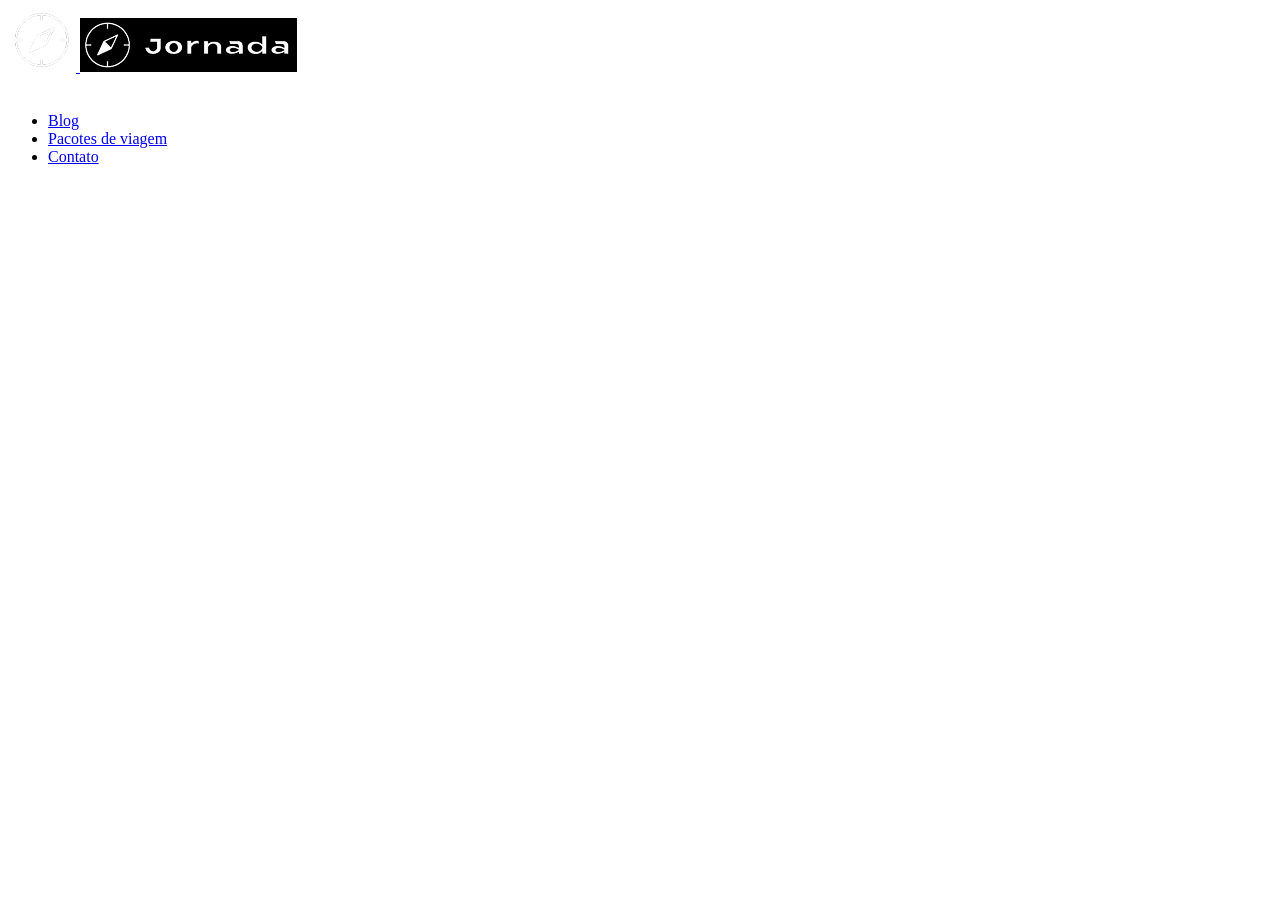
==== contato.html @ 7d281f15 "Cria pagina de Contato" ====
<!doctype html>
<html lang="pt-br">
  <head>
    <meta charset="UTF-8" />
    <meta name="viewport" content="width=device-width, initial-scale=1.0" />
    <link rel="stylesheet" href="css/style.css" />
    <link rel="icon" href="favico.png" type="image/png" />
    <title>Contato</title>
  </head>
  <body>
    <header class="main-header">
      <a class="logo" href="index.html" title="Voltar para a página inicial">
        <img
          class="img-mobile"
          src="img/Bussola-jornada-branca.png"
          alt="Bussola do Logo da Jornada Viagens na cor Branca"
        />
        <img
          class="img-desktop"
          src="img/Bussola-jornada-texto-branca.png"
          alt="Logo da Jornada Viagens na cor branca"
        />
      </a>
      <div class="navigation-menu">
        <label for="menu"><img src="img/menu.png" alt="menu" /></label>
        <input type="checkbox" id="menu" hidden />

        <nav>
          <ul class="list-links">
            <li>
              <a href="blog.html" target="_blank" title="Acessar Blog">Blog</a>
            </li>
            <li>
              <a
                href="pacotes-de-viagens.html"
                target="_blank"
                title="Acessar Pacotes de viagem"
                >Pacotes de viagem</a
              >
            </li>
            <li>
              <a
                class="active"
                href="contato.html"
                target="_blank"
                title="Acessar Contato"
                >Contato</a
              >
            </li>
          </ul>
        </nav>
      </div>
    </header>
  </body>
</html>
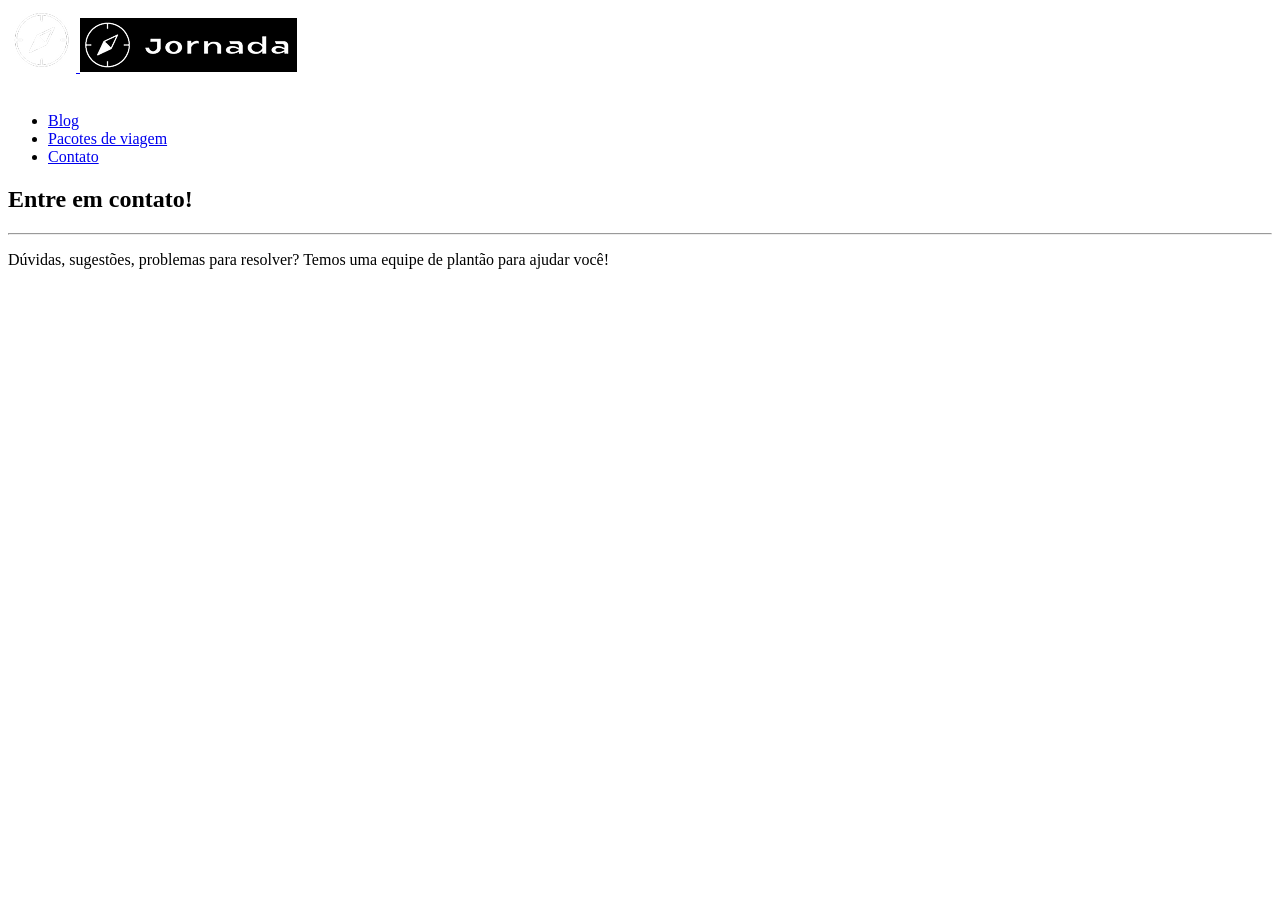
==== commit 6f4d2b1b: "Adiciona hero" ====
--- a/contato.html
+++ b/contato.html
@@ -51,5 +51,18 @@
         </nav>
       </div>
     </header>
+
+    <section class="contact hero">
+      <div class="hero-img">
+        <div class="hero-content">
+          <h1>Entre em contato!</h1>
+          <hr />
+          <p class="content-text">
+            Dúvidas, sugestões, problemas para resolver? Temos uma equipe de
+            plantão para ajudar você!
+          </p>
+        </div>
+      </div>
+    </section>
   </body>
 </html>
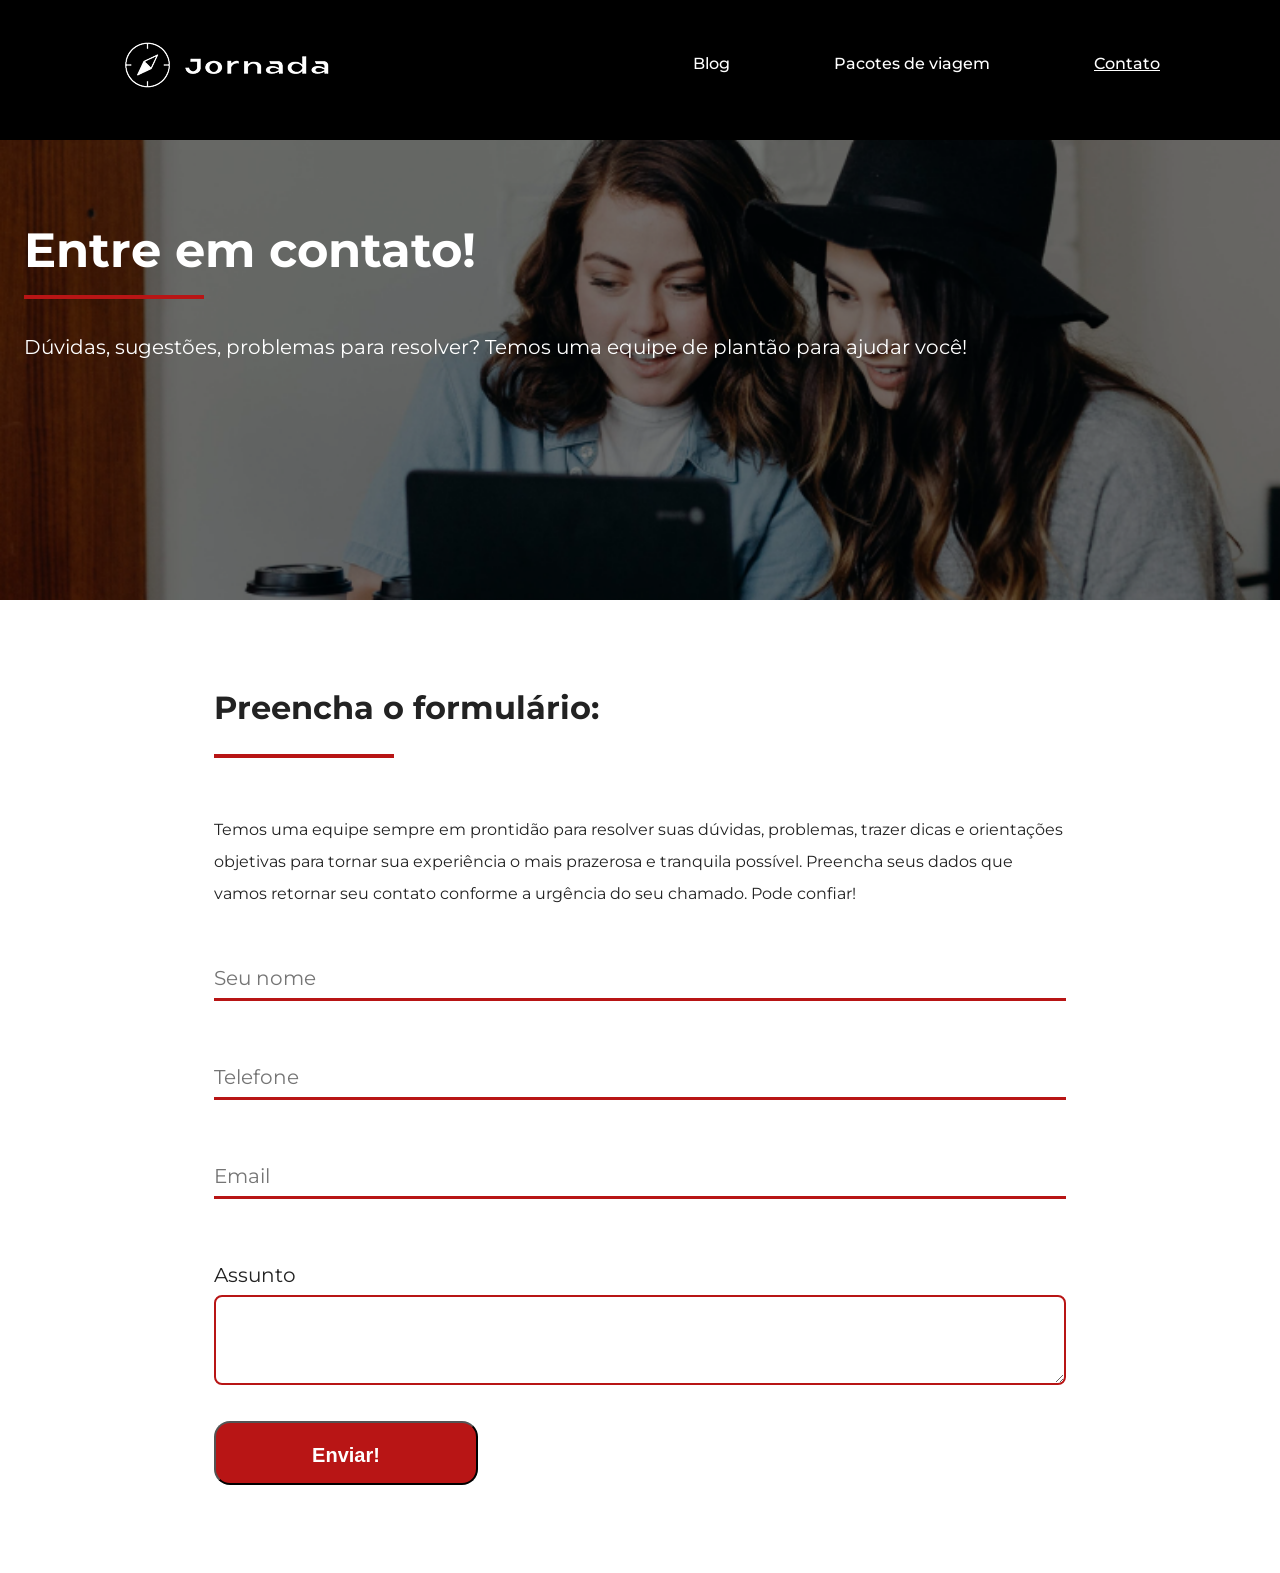
==== commit 9e16c6bc: "Adiciona sessao de formulario" ====
--- a/contato.html
+++ b/contato.html
@@ -64,5 +64,39 @@
         </div>
       </div>
     </section>
+
+    <section class="form">
+      <div class="hero-content">
+        <h2>Preencha o formulário:</h2>
+        <hr />
+        <p class="content-text">
+          Temos uma equipe sempre em prontidão para resolver suas dúvidas,
+          problemas, trazer dicas e orientações objetivas para tornar sua
+          experiência o mais prazerosa e tranquila possível. Preencha seus dados
+          que vamos retornar seu contato conforme a urgência do seu chamado.
+          Pode confiar!
+        </p>
+
+        <form class="form-data">
+          <input type="text" name="userName" id="name" placeholder="Seu nome" />
+          <br />
+          <input
+            type="number"
+            name="userNumber"
+            id="number"
+            pattern="[0-9]{11}"
+            placeholder="Telefone"
+          />
+          <br />
+          <input type="email" name="userEmail" id="email" placeholder="Email" />
+          <br />
+          <label for="topic">Assunto</label>
+          <br />
+          <textarea name="userTopic" id="topic"></textarea>
+          <br />
+          <button type="submit">Enviar!</button>
+        </form>
+      </div>
+    </section>
   </body>
 </html>
--- a/css/style.css
+++ b/css/style.css
@@ -0,0 +1,10 @@
+@import url(global.css);
+@import url(header.css);
+@import url(hero.css);
+@import url(offers.css);
+@import url(categories.css);
+@import url(destinations.css);
+@import url(payments.css);
+@import url(testimonials.css);
+@import url(footer.css);
+@import url(form.css);
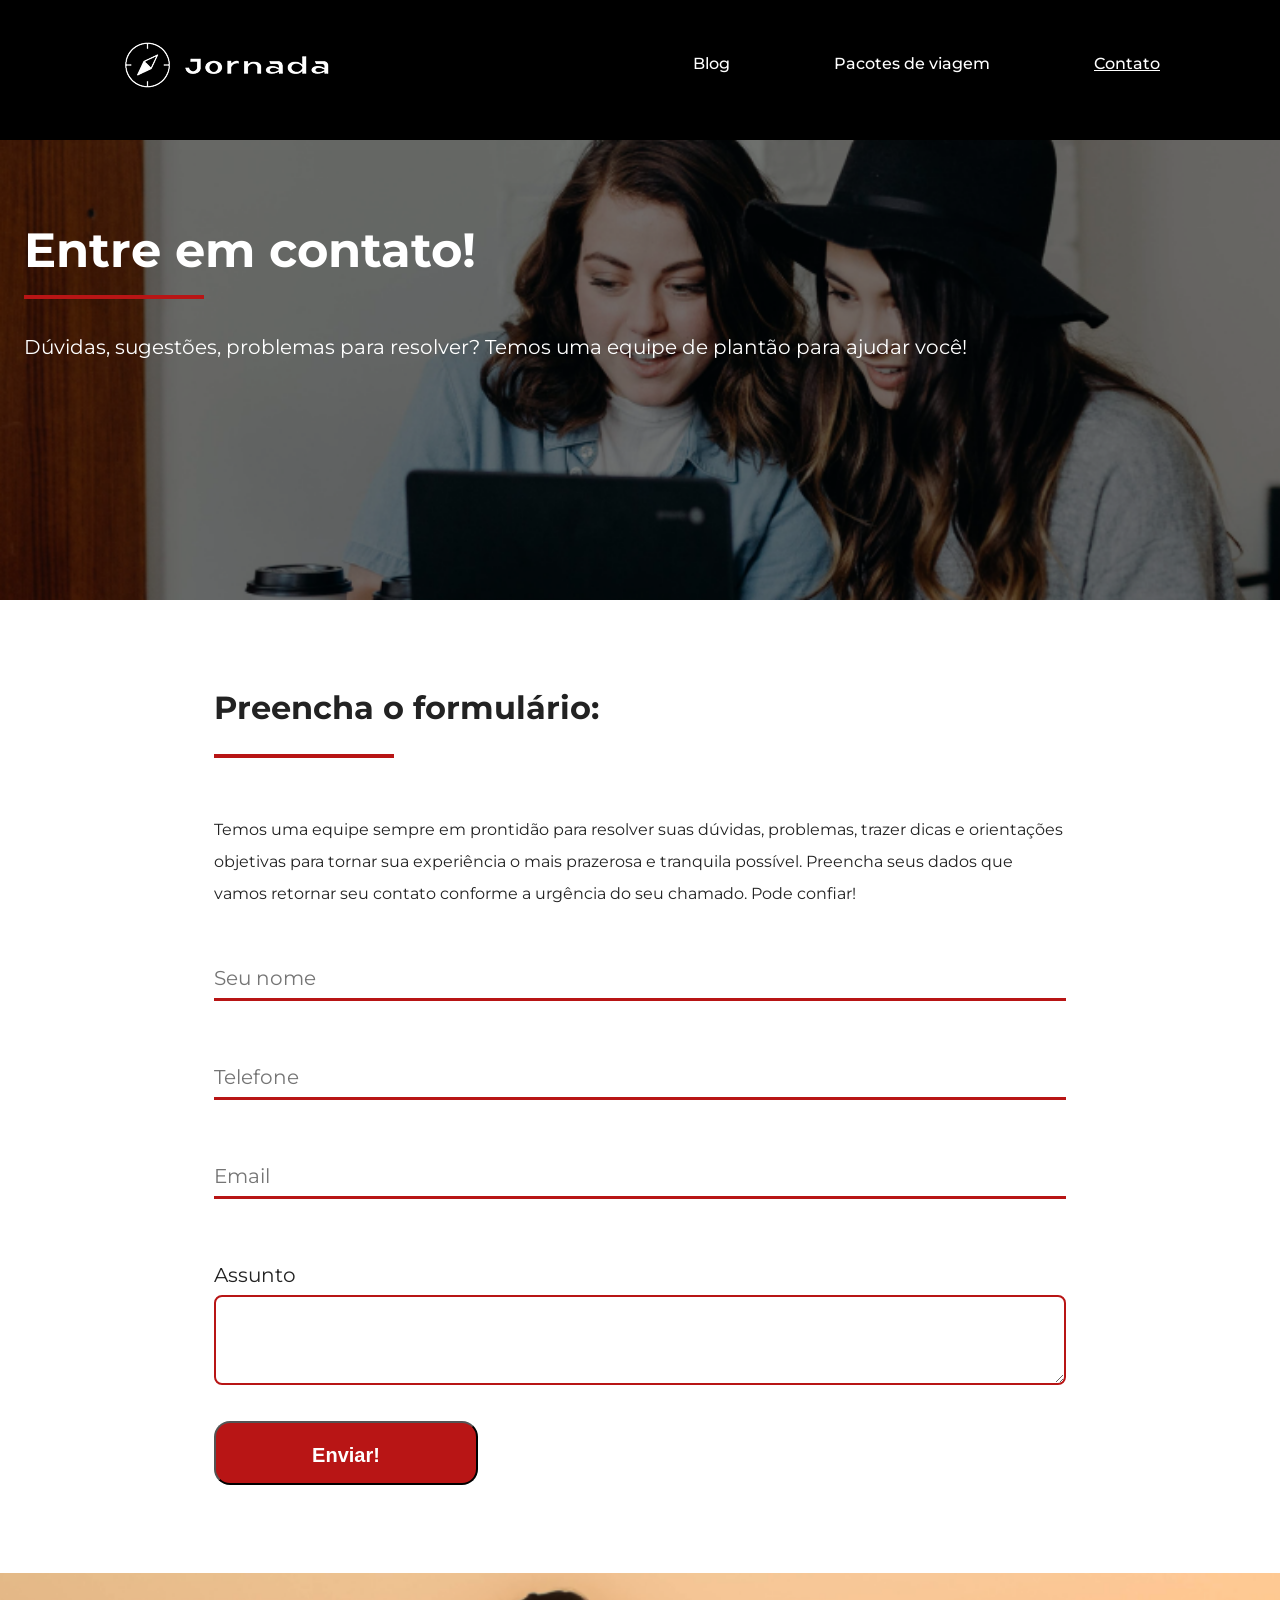
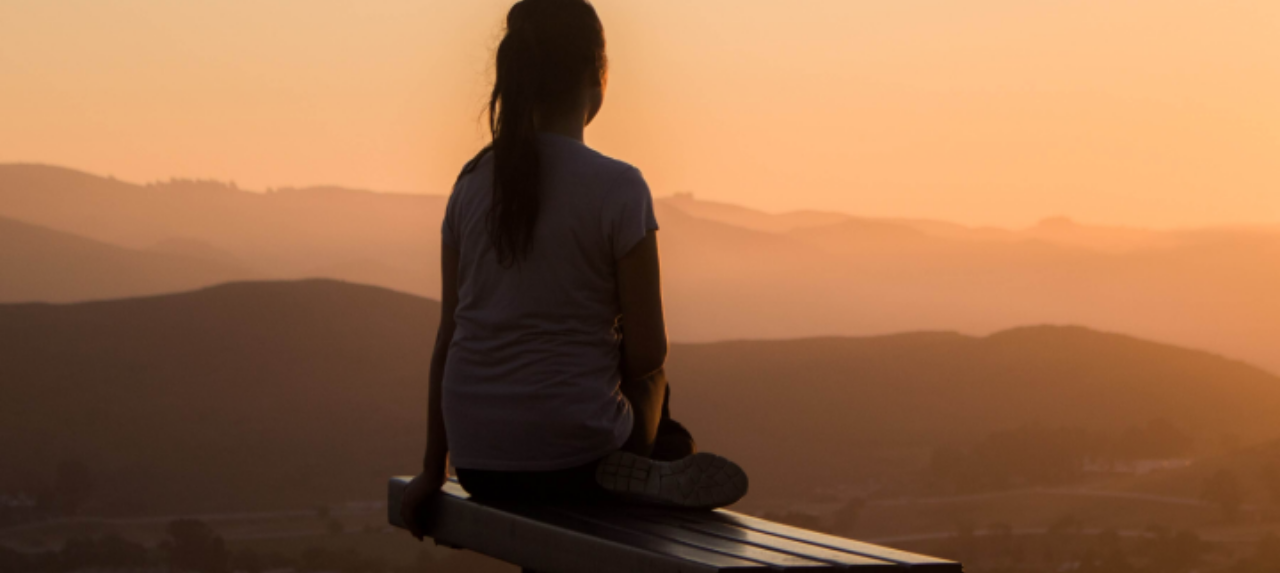
==== commit 362b3ecc: "Adiciona botton-hero" ====
--- a/contato.html
+++ b/contato.html
@@ -98,5 +98,9 @@
         </form>
       </div>
     </section>
+
+    <section class="contact bottom-hero">
+      <div class="hero-img"></div>
+    </section>
   </body>
 </html>
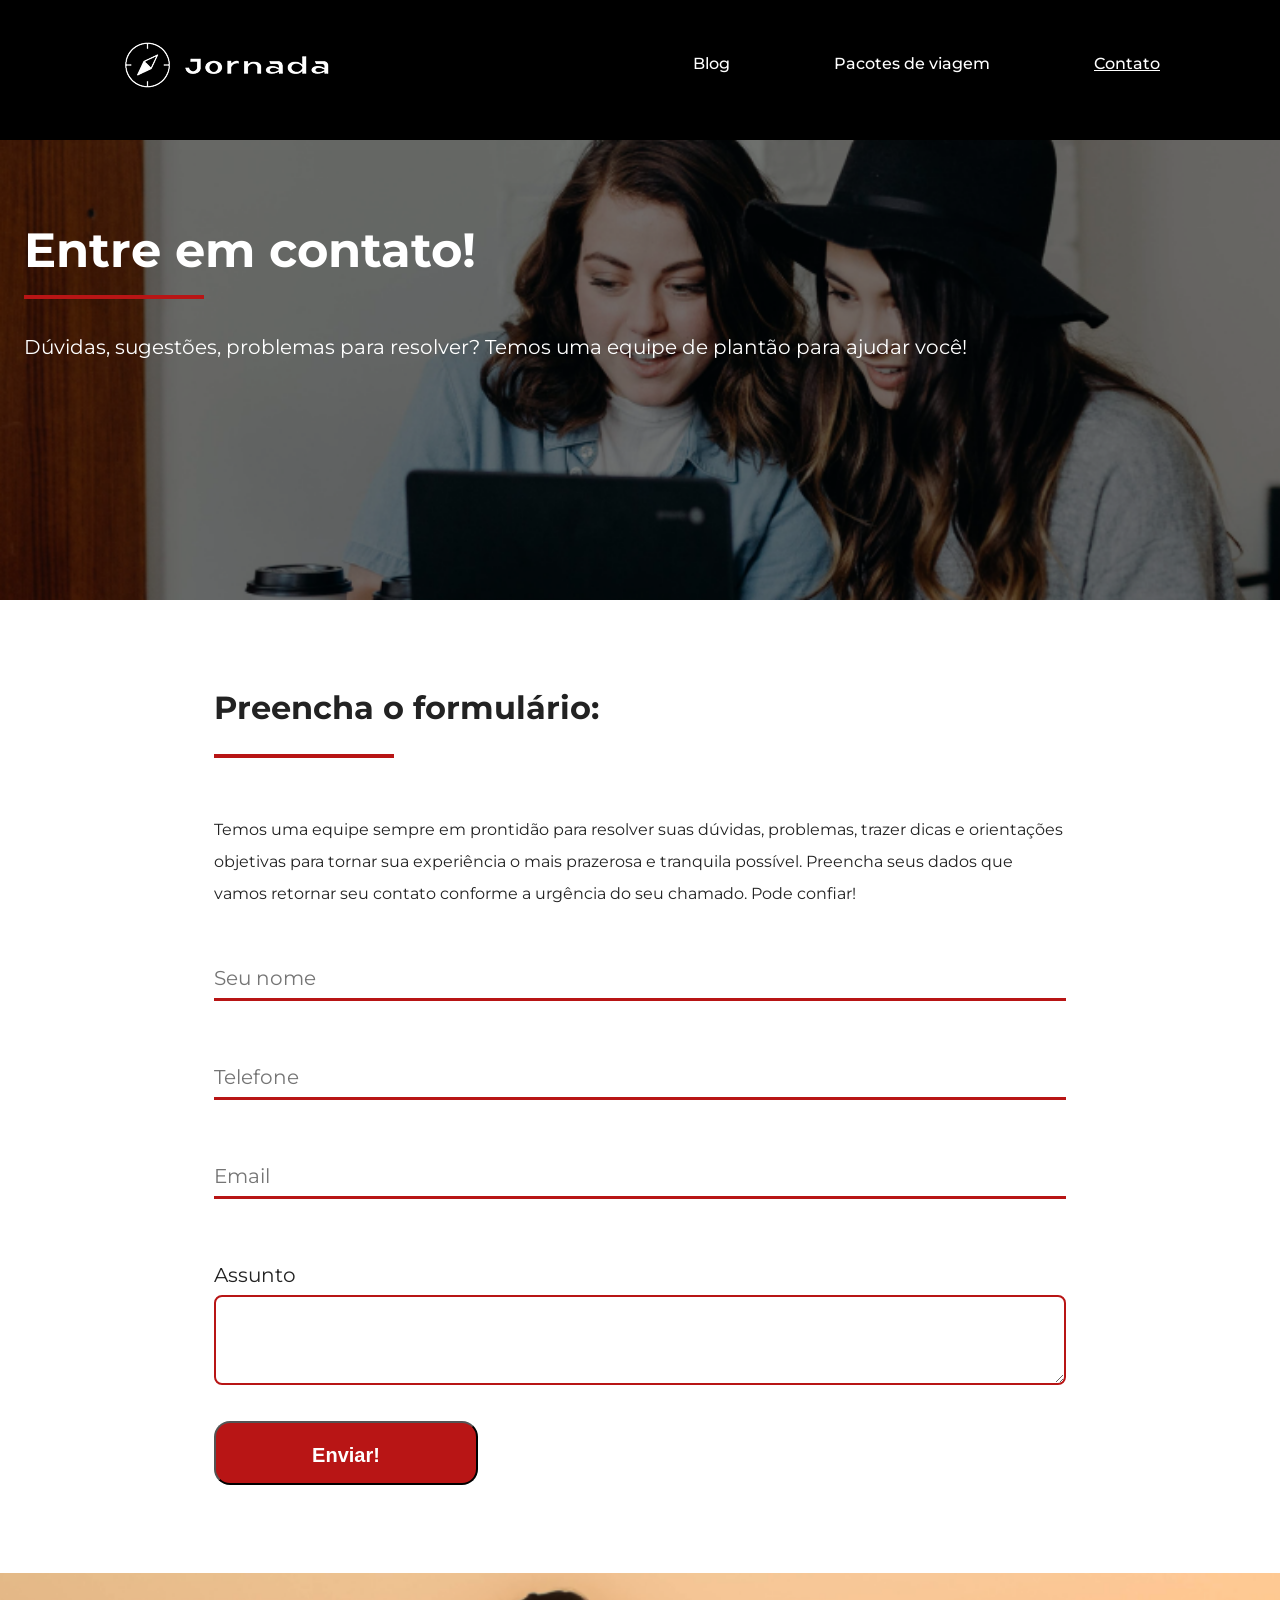
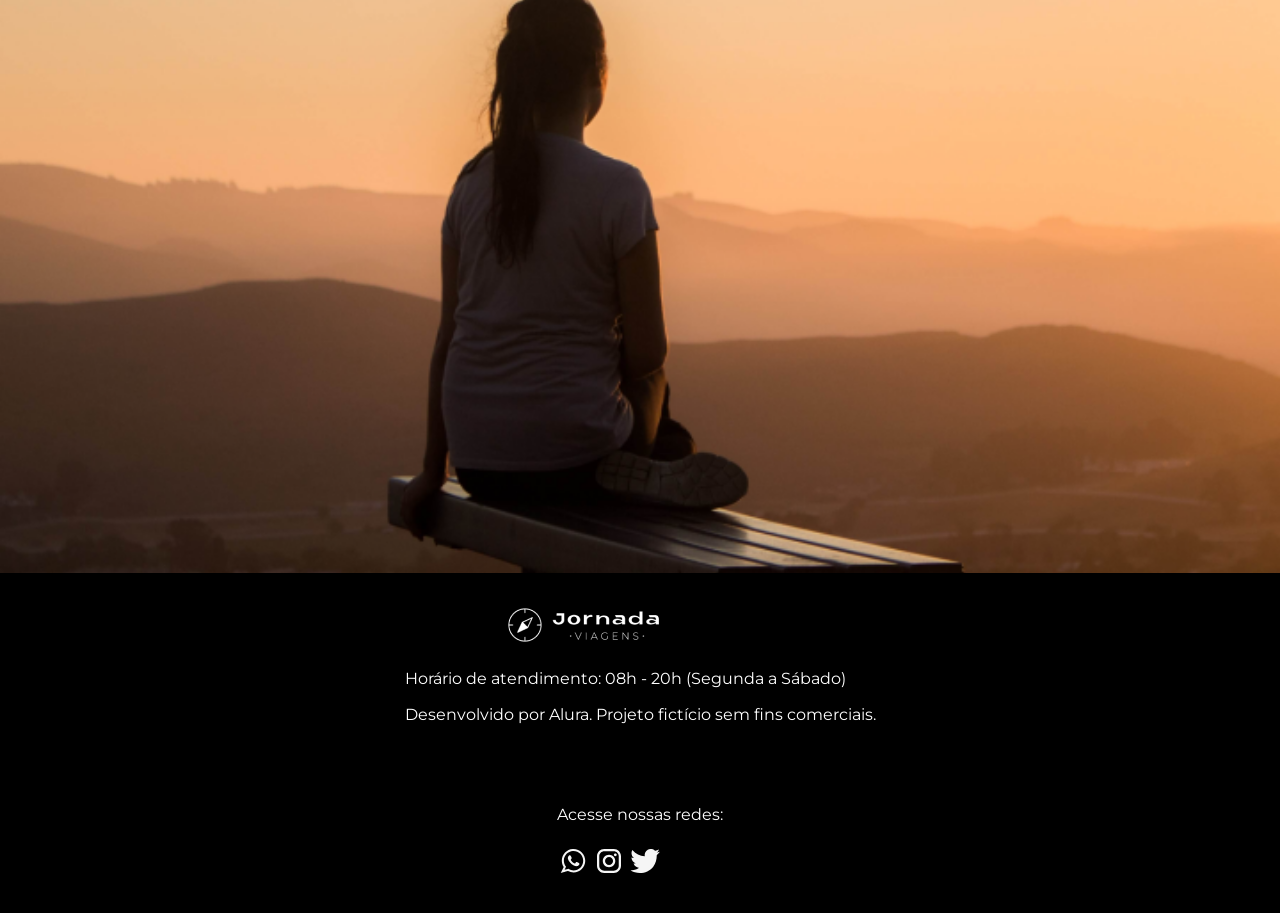
==== commit d935970d: "Adiciona footer" ====
--- a/contato.html
+++ b/contato.html
@@ -102,5 +102,35 @@
     <section class="contact bottom-hero">
       <div class="hero-img"></div>
     </section>
+
+    <footer class="main-footer">
+      <div class="footer-content">
+        <img
+          src="img/Logo-branca.png"
+          alt="logo da jornada viagens na cor branca"
+        />
+        <p>Horário de atendimento: 08h - 20h (Segunda a Sábado)</p>
+        <p>Desenvolvido por Alura. Projeto fictício sem fins comerciais.</p>
+      </div>
+      <div class="footer-social">
+        <p>Acesse nossas redes:</p>
+        <a href="#" target="_blank" title="Acesse o whatsapp do jornada viagens"
+          ><img
+            src="img/logo-whatsapp.svg"
+            alt="logo do Whatsapp na cor branca"
+        /></a>
+        <a
+          href="#"
+          target="_blank"
+          title="Acesse o instagram do jornada viagens"
+          ><img
+            src="img/logo-instragam.svg"
+            alt="logo do Instagram na cor branca"
+        /></a>
+        <a href="#" target="_blank" title="Acesse o twitter do jornada viagens"
+          ><img src="img/logo-twiter.svg" alt="logo do Twitter na cor branca"
+        /></a>
+      </div>
+    </footer>
   </body>
 </html>
